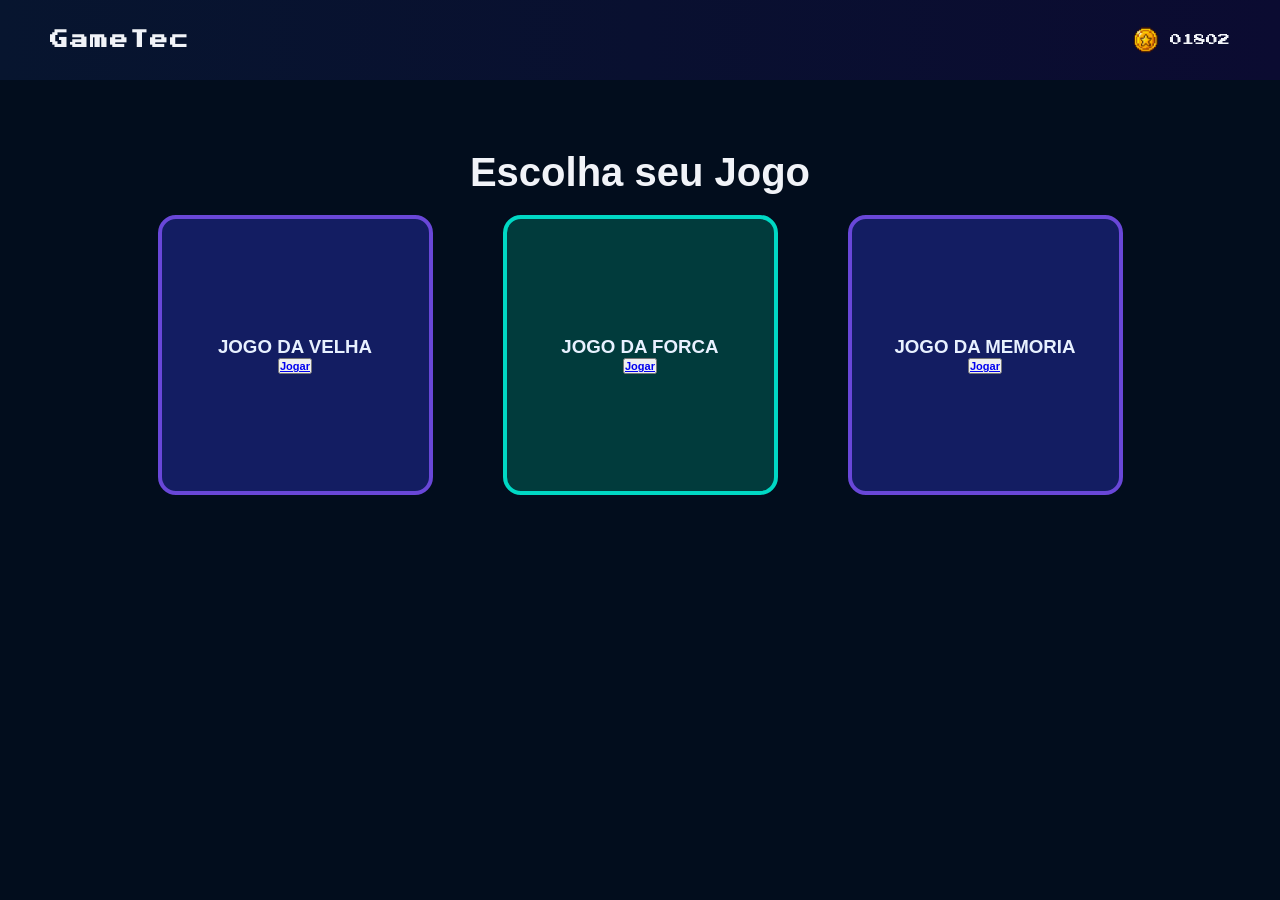
==== html/jogos/jogos.html @ a6bbe0e4 "1.1" ====
<!DOCTYPE html>
<html lang="pt-BR">

<head>
    <meta charset="UTF-8">
    <meta name="viewport" content="width=device-width, initial-scale=1.0">

    <title>Arcade</title>
    <link rel="stylesheet" href="../../css/jogos/jogos.css">
    <link rel="preconnect" href="https://fonts.googleapis.com">
    <link rel="preconnect" href="https://fonts.gstatic.com" crossorigin>
    <link href="https://fonts.googleapis.com/css2?family=Press+Start+2P&display=swap" rel="stylesheet">

</head>

<body>

    <header class="cabecalho">
        <div class="logo">
            <h1>GameTec</h1>
        </div>

        <div class="usuario">
            <img src="/assets/img/moeda.png" alt="Moedas" class="icone-moeda">
            <span>01802</span>
        </div>

    </header>

    <main class="inicio">
        <h1>Escolha seu Jogo</h1>


        <section class="opcoes">

            <div class="card-velha">
                <img src="" alt="" class="icone-velha">

                <h3>JOGO DA VELHA</h3>
                <button>
                    <a href="./velha.html">
                        <h5>Jogar</h5>
                    </a>
                </button>
            </div>



            <div class="card-forca">

                <img src="" alt="" class="icone-forca">

                <h3>JOGO DA FORCA</h3>
                <button>
                    <a href="./forca.html">
                        <h5>Jogar</h5>
                    </a>
                </button>


            </div>
            <div class="card-memoria">

                <img src="" alt="" class="icone-memoria">

                <h3>JOGO DA MEMORIA</h3>
                <button>
                    <a href="./memoria.html">
                        <h5>Jogar</h5>
                    </a>
                </button>


            </div>


        </section>
    </main>
</body>

</html>
---- css/jogos/jogos.css ----
* {
    margin: 0;
    padding: 0;
    box-sizing: border-box;
}

body {
    min-height: 100vh;
    background-color: #020d1d;
    color: #E8F1FF;
    font-family: 'Rajdhani', sans-serif;
}

.cabecalho {
    width: 100%;
    height: 80px;
   background: linear-gradient(
        90deg,
        #07152F,
        #0b0b31
    );
    display: flex;
    align-items: center;
    justify-content: space-between;
    padding: 0 50px;

}

.logo h1 {
    font-family: 'Press Start 2P', cursive;
    font-size: 18px;
    color: #F1F3F8;
    letter-spacing: 2px;
}
.usuario {
    display: flex;
    align-items: center;
    gap: 8px;
}

.icone-moeda {
    width: 32px;
    height: 32px;
    object-fit: contain;
}

.usuario span {
    font-family: 'Press Start 2P', cursive;
    font-size: 12px;
    color: #F1F3F8;
}
.inicio {
    min-height: calc(100vh - 80px);
    display: flex;
    flex-direction: column;
    align-items: center;
    padding-top: 70px;
}


.inicio h1 {
    font-family: 'Rajdhani', sans-serif;
    font-size: 40px;
    color: #F1F3F8;
    margin-bottom: 20px;
}


.opcoes {
    display: flex;
    justify-content: center;
    align-items: stretch;
    gap: 70px;
    width: 100%;
}

.card-velha{
    width: 275px;
    height: 280px;
    background-color: #131d62;
    border: 4px solid #6947D8;
    border-radius: 18px;
    display: flex;
    flex-direction: column;
    align-items: center;
    justify-content: center;
    text-decoration: none;
    transition: 0.2s ease;
}
.card-forca{
    width: 275px;
    height: 280px;
    background-color: #013b3c;
    border: 4px solid #00d8c4;
    border-radius: 18px;
    display: flex;
    flex-direction: column;
    align-items: center;
    justify-content: center;
    text-decoration: none;
    transition: 0.2s ease;
}
.card-memoria{
    width: 275px;
    height: 280px;
    background-color: #131d62;
    border: 4px solid #6947D8;
    border-radius: 18px;
    display: flex;
    flex-direction: column;
    align-items: center;
    justify-content: center;
    text-decoration: none;
    transition: 0.2s ease;
}
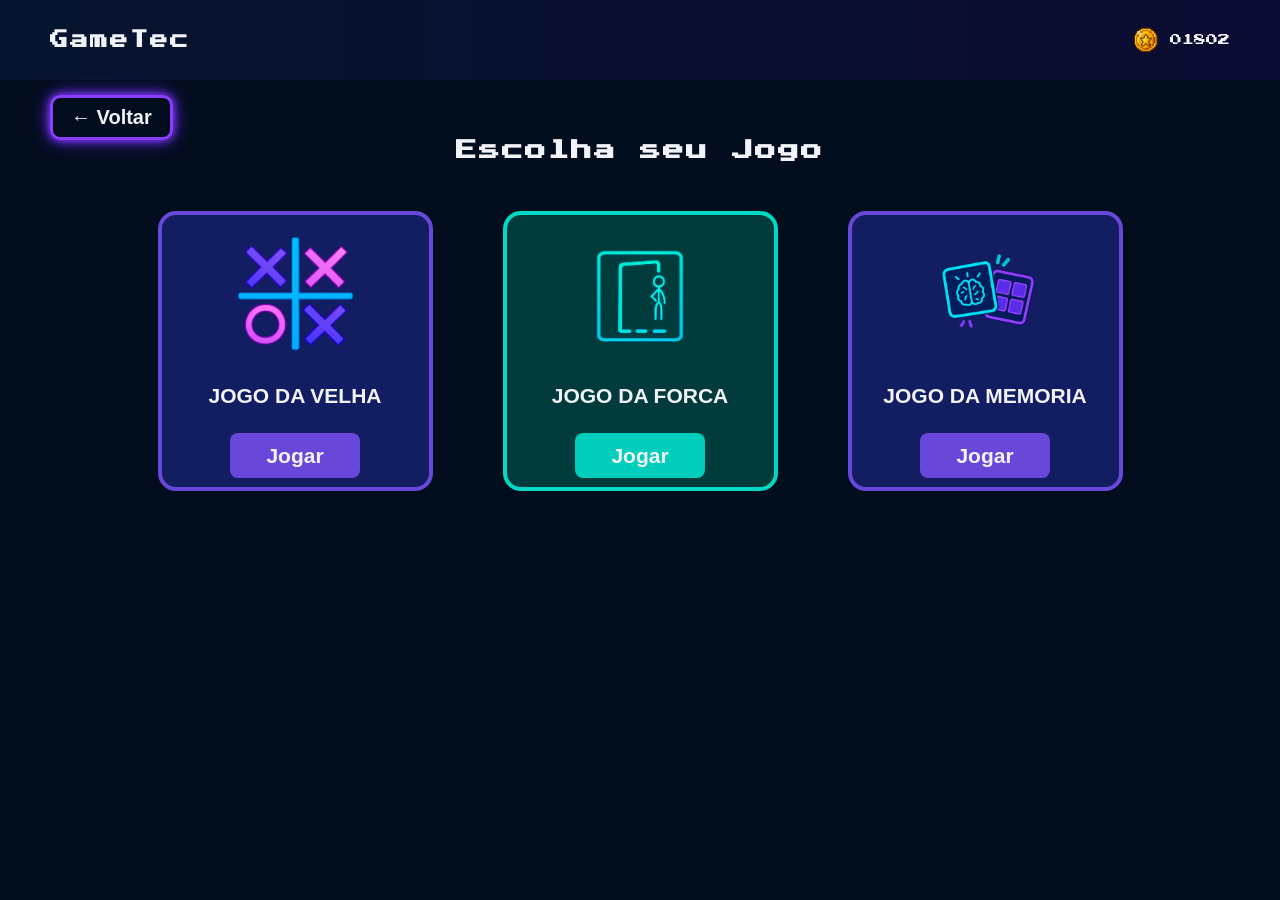
==== commit 5a0c0133: "segundo commit" ====
--- a/html/jogos/jogos.html
+++ b/html/jogos/jogos.html
@@ -28,13 +28,14 @@
     </header>
 
     <main class="inicio">
+         <a href="../../index.html" class="voltar">← Voltar</a>
         <h1>Escolha seu Jogo</h1>
 
 
         <section class="opcoes">
 
             <div class="card-velha">
-                <img src="" alt="" class="icone-velha">
+                <img src="../../assets/img/jogodavelha.png" alt="" class="icone-velha">
 
                 <h3>JOGO DA VELHA</h3>
                 <button>
@@ -48,7 +49,7 @@
 
             <div class="card-forca">
 
-                <img src="" alt="" class="icone-forca">
+                <img src="../../assets/img/forca.png" alt="" class="icone-forca">
 
                 <h3>JOGO DA FORCA</h3>
                 <button>
@@ -61,7 +62,7 @@
             </div>
             <div class="card-memoria">
 
-                <img src="" alt="" class="icone-memoria">
+                <img src="../../assets/img/memoria.png" alt="" class="icone-memoria">
 
                 <h3>JOGO DA MEMORIA</h3>
                 <button>
--- a/css/jogos/jogos.css
+++ b/css/jogos/jogos.css
@@ -1,4 +1,3 @@
-
 * {
     margin: 0;
     padding: 0;
@@ -12,14 +11,13 @@
     font-family: 'Rajdhani', sans-serif;
 }
 
+/*header*/
 .cabecalho {
     width: 100%;
     height: 80px;
-   background: linear-gradient(
-        90deg,
-        #07152F,
-        #0b0b31
-    );
+    background: linear-gradient(90deg,
+            #07152F,
+            #0b0b31);
     display: flex;
     align-items: center;
     justify-content: space-between;
@@ -33,6 +31,7 @@
     color: #F1F3F8;
     letter-spacing: 2px;
 }
+
 .usuario {
     display: flex;
     align-items: center;
@@ -50,22 +49,15 @@
     font-size: 12px;
     color: #F1F3F8;
 }
-.inicio {
-    min-height: calc(100vh - 80px);
-    display: flex;
-    flex-direction: column;
-    align-items: center;
-    padding-top: 70px;
-}
 
 
 .inicio h1 {
-    font-family: 'Rajdhani', sans-serif;
-    font-size: 40px;
-    color: #F1F3F8;
-    margin-bottom: 20px;
-}
-
+    font-family: 'Press Start 2P', cursive;
+    font-size: 21px;
+    color: #F1F3F8;
+    letter-spacing: 2px;
+    margin-bottom: 50px;
+}
 
 .opcoes {
     display: flex;
@@ -75,7 +67,7 @@
     width: 100%;
 }
 
-.card-velha{
+.card-velha {
     width: 275px;
     height: 280px;
     background-color: #131d62;
@@ -85,10 +77,51 @@
     flex-direction: column;
     align-items: center;
     justify-content: center;
-    text-decoration: none;
-    transition: 0.2s ease;
-}
-.card-forca{
+    
+}
+
+.icone-velha {
+    width: 135px;
+    height: 135px;
+    object-fit: contain;
+    margin-bottom: 25px;
+}
+
+.card-velha h3 {
+    font-family: 'Rajdhani', sans-serif;
+    font-size: 21px;
+    font-weight: 700;
+    color: #F1F3F8;
+    margin-bottom: 25px;
+}
+
+.card-velha button {
+    width: 130px;
+    height: 45px;
+    background-color: #6947D8;
+    border: none;
+    border-radius: 8px;
+    cursor: pointer;
+   
+}
+.card-velha button a {
+    width: 100%;
+    height: 100%;
+    display: flex;
+    align-items: center;
+    justify-content: center;
+    text-decoration: none;
+}
+.card-velha button h5 {
+    margin: 0;
+    font-family: 'Rajdhani', sans-serif;
+    font-size: 21px;
+    font-weight: 700;
+    color: #F1F3F8;
+}
+
+
+.card-forca {
     width: 275px;
     height: 280px;
     background-color: #013b3c;
@@ -98,10 +131,47 @@
     flex-direction: column;
     align-items: center;
     justify-content: center;
-    text-decoration: none;
-    transition: 0.2s ease;
-}
-.card-memoria{
+   
+}
+.icone-forca {
+    width: 130px;
+    height: 130px;
+    object-fit: contain;
+    margin-bottom: 30px;
+}
+
+.card-forca h3 {
+    font-family: 'Rajdhani', sans-serif;
+    font-size: 21px;
+    font-weight: 700;
+    color: #F1F3F8;
+    margin-bottom: 25px;
+}
+.card-forca button {
+    width: 130px;
+    height: 45px;
+    background-color: #00CDBB;
+    border: none;
+    border-radius: 8px;
+    cursor: pointer;
+}
+.card-forca button a {
+    width: 100%;
+    height: 100%;
+    display: flex;
+    align-items: center;
+    justify-content: center;
+    text-decoration: none;
+}
+.card-forca button h5 {
+    margin: 0;
+    font-family: 'Rajdhani', sans-serif;
+    font-size: 21px;
+    font-weight: 700;
+    color: #F1F3F8;
+}
+
+.card-memoria {
     width: 275px;
     height: 280px;
     background-color: #131d62;
@@ -111,6 +181,75 @@
     flex-direction: column;
     align-items: center;
     justify-content: center;
-    text-decoration: none;
-    transition: 0.2s ease;
-}+}
+.icone-memoria {
+    width: 135px;
+    height: 135px;
+    object-fit: contain;
+    margin-bottom: 25px;
+}
+.card-memoria h3 {
+    font-family: 'Rajdhani', sans-serif;
+    font-size: 21px;
+    font-weight: 700;
+    color: #F1F3F8;
+    margin-bottom: 25px;
+}
+
+.card-memoria button {
+    width: 130px;
+    height: 45px;
+    background-color: #6947D8;
+    border: none;
+    border-radius: 8px;
+    cursor: pointer;
+}
+
+.card-memoria button a {
+    width: 100%;
+    height: 100%;
+    display: flex;
+    align-items: center;
+    justify-content: center;
+    text-decoration: none;
+}
+
+.card-memoria button h5 {
+    margin: 0;
+    font-family: 'Rajdhani', sans-serif;
+    font-size: 21px;
+    font-weight: 700;
+    color: #F1F3F8;
+}
+.inicio {
+    min-height: calc(100vh - 80px);
+    display: flex;
+    flex-direction: column;
+    align-items: center;
+
+    padding-top: 15px;
+}
+
+.voltar {
+    align-self: flex-start;
+    margin-left: 50px;
+
+    padding: 8px 18px;
+
+    color: #F1F3F8;
+    text-decoration: none;
+
+    font-family: 'Rajdhani', sans-serif;
+    font-size: 20px;
+    font-weight: 700;
+
+    border: 3px solid #8A3FFF;
+    border-radius: 10px;
+
+    box-shadow: 0 0 8px #8A3FFF,
+                0 0 18px #6A25FF;
+
+    transition: 0.2s;
+}
+
+
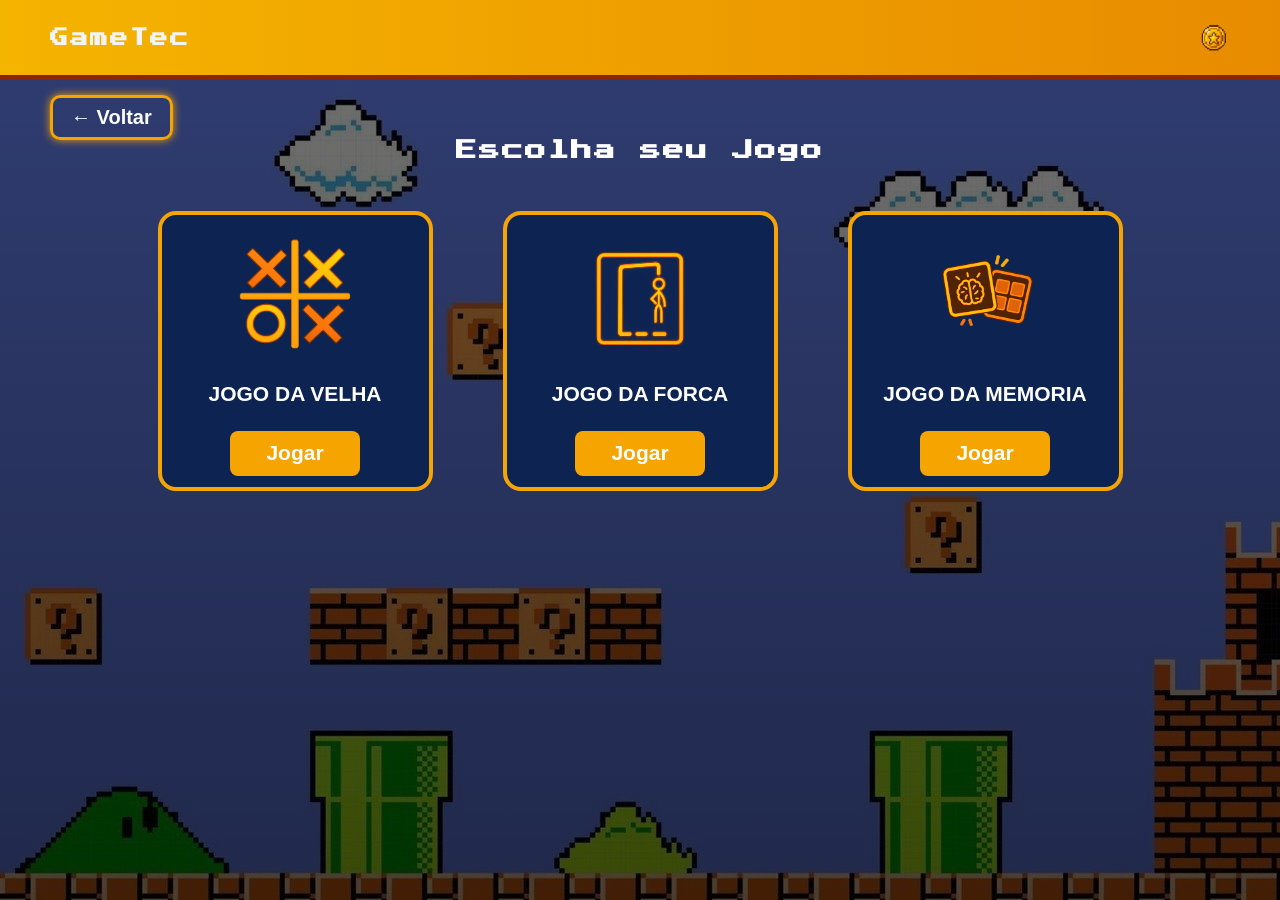
==== commit c0d0ff13: "06/10" ====
--- a/html/jogos/jogos.html
+++ b/html/jogos/jogos.html
@@ -22,7 +22,7 @@
 
         <div class="usuario">
             <img src="/assets/img/moeda.png" alt="Moedas" class="icone-moeda">
-            <span>01802</span>
+          
         </div>
 
     </header>
--- a/css/jogos/jogos.css
+++ b/css/jogos/jogos.css
@@ -3,62 +3,76 @@
     padding: 0;
     box-sizing: border-box;
 }
-
 body {
     min-height: 100vh;
-    background-color: #020d1d;
-    color: #E8F1FF;
+     background: linear-gradient(rgba(0, 0, 0, .55), rgba(0, 0, 0, .7)), url("../../assets/img/mario/fundo\ mari\ 1.jpg");
+    color: #fff;
     font-family: 'Rajdhani', sans-serif;
 }
-
-/*header*/
 .cabecalho {
     width: 100%;
     height: 80px;
-    background: linear-gradient(90deg,
-            #07152F,
-            #0b0b31);
+    background: linear-gradient(90deg, #f5b400, #e88b00);
+    border-bottom: 5px solid #8b2600;
     display: flex;
     align-items: center;
     justify-content: space-between;
     padding: 0 50px;
-
 }
-
 .logo h1 {
     font-family: 'Press Start 2P', cursive;
     font-size: 18px;
     color: #F1F3F8;
     letter-spacing: 2px;
 }
-
 .usuario {
     display: flex;
     align-items: center;
     gap: 8px;
 }
-
 .icone-moeda {
     width: 32px;
     height: 32px;
     object-fit: contain;
 }
-
 .usuario span {
     font-family: 'Press Start 2P', cursive;
     font-size: 12px;
     color: #F1F3F8;
 }
-
-
+.inicio {
+    min-height: calc(100vh - 80px);
+    display: flex;
+    flex-direction: column;
+    align-items: center;
+    padding-top: 15px;
+}
+.voltar {
+    align-self: flex-start;
+    margin-left: 50px;
+    padding: 8px 18px;
+    color: #fff;
+    text-decoration: none;
+    font-family: 'Rajdhani', sans-serif;
+    font-size: 20px;
+    font-weight: 700;
+    border: 3px solid #f5a400;
+    border-radius: 10px;
+    box-shadow: 0 0 8px #f5a400;
+    transition: 0.2s ease;
+}
+.voltar:hover {
+    background: #f5a400;
+    color: #fff;
+    transform: translateY(-2px);
+}
 .inicio h1 {
     font-family: 'Press Start 2P', cursive;
     font-size: 21px;
-    color: #F1F3F8;
+    color: #fff;
     letter-spacing: 2px;
     margin-bottom: 50px;
 }
-
 .opcoes {
     display: flex;
     justify-content: center;
@@ -66,145 +80,62 @@
     gap: 70px;
     width: 100%;
 }
-
-.card-velha {
+.card-velha,
+.card-forca,
+.card-memoria {
     width: 275px;
     height: 280px;
-    background-color: #131d62;
-    border: 4px solid #6947D8;
+    background-color: #0d2352;
+    border: 4px solid #f5a400;
     border-radius: 18px;
     display: flex;
     flex-direction: column;
     align-items: center;
     justify-content: center;
-    
+    transition: 0.2s ease;
 }
-
-.icone-velha {
-    width: 135px;
-    height: 135px;
-    object-fit: contain;
-    margin-bottom: 25px;
+.card-velha:hover,
+.card-forca:hover,
+.card-memoria:hover {
+    transform: translateY(-5px);
 }
-
-.card-velha h3 {
-    font-family: 'Rajdhani', sans-serif;
-    font-size: 21px;
-    font-weight: 700;
-    color: #F1F3F8;
-    margin-bottom: 25px;
-}
-
-.card-velha button {
-    width: 130px;
-    height: 45px;
-    background-color: #6947D8;
-    border: none;
-    border-radius: 8px;
-    cursor: pointer;
-   
-}
-.card-velha button a {
-    width: 100%;
-    height: 100%;
-    display: flex;
-    align-items: center;
-    justify-content: center;
-    text-decoration: none;
-}
-.card-velha button h5 {
-    margin: 0;
-    font-family: 'Rajdhani', sans-serif;
-    font-size: 21px;
-    font-weight: 700;
-    color: #F1F3F8;
-}
-
-
-.card-forca {
-    width: 275px;
-    height: 280px;
-    background-color: #013b3c;
-    border: 4px solid #00d8c4;
-    border-radius: 18px;
-    display: flex;
-    flex-direction: column;
-    align-items: center;
-    justify-content: center;
-   
-}
-.icone-forca {
+.icone-velha,
+.icone-forca,
+.icone-memoria {
     width: 130px;
     height: 130px;
     object-fit: contain;
-    margin-bottom: 30px;
+    margin-bottom: 25px;
+    filter: sepia(1) saturate(8) hue-rotate(355deg) brightness(1.1);
 }
-
-.card-forca h3 {
-    font-family: 'Rajdhani', sans-serif;
-    font-size: 21px;
-    font-weight: 700;
-    color: #F1F3F8;
-    margin-bottom: 25px;
-}
-.card-forca button {
-    width: 130px;
-    height: 45px;
-    background-color: #00CDBB;
-    border: none;
-    border-radius: 8px;
-    cursor: pointer;
-}
-.card-forca button a {
-    width: 100%;
-    height: 100%;
-    display: flex;
-    align-items: center;
-    justify-content: center;
-    text-decoration: none;
-}
-.card-forca button h5 {
-    margin: 0;
-    font-family: 'Rajdhani', sans-serif;
-    font-size: 21px;
-    font-weight: 700;
-    color: #F1F3F8;
-}
-
-.card-memoria {
-    width: 275px;
-    height: 280px;
-    background-color: #131d62;
-    border: 4px solid #6947D8;
-    border-radius: 18px;
-    display: flex;
-    flex-direction: column;
-    align-items: center;
-    justify-content: center;
-}
-.icone-memoria {
-    width: 135px;
-    height: 135px;
-    object-fit: contain;
-    margin-bottom: 25px;
-}
+.card-velha h3,
+.card-forca h3,
 .card-memoria h3 {
     font-family: 'Rajdhani', sans-serif;
     font-size: 21px;
     font-weight: 700;
-    color: #F1F3F8;
+    color: #fff;
     margin-bottom: 25px;
 }
-
+.card-velha button,
+.card-forca button,
 .card-memoria button {
     width: 130px;
     height: 45px;
-    background-color: #6947D8;
+    background-color: #f5a400;
     border: none;
     border-radius: 8px;
     cursor: pointer;
+    transition: 0.2s ease;
 }
-
+.card-velha button:hover,
+.card-forca button:hover,
+.card-memoria button:hover {
+    background-color: #e88b00;
+    transform: translateY(-2px);
+}
+.card-velha button a,
+.card-forca button a,
 .card-memoria button a {
     width: 100%;
     height: 100%;
@@ -213,43 +144,12 @@
     justify-content: center;
     text-decoration: none;
 }
-
+.card-velha button h5,
+.card-forca button h5,
 .card-memoria button h5 {
     margin: 0;
     font-family: 'Rajdhani', sans-serif;
     font-size: 21px;
     font-weight: 700;
-    color: #F1F3F8;
-}
-.inicio {
-    min-height: calc(100vh - 80px);
-    display: flex;
-    flex-direction: column;
-    align-items: center;
-
-    padding-top: 15px;
-}
-
-.voltar {
-    align-self: flex-start;
-    margin-left: 50px;
-
-    padding: 8px 18px;
-
-    color: #F1F3F8;
-    text-decoration: none;
-
-    font-family: 'Rajdhani', sans-serif;
-    font-size: 20px;
-    font-weight: 700;
-
-    border: 3px solid #8A3FFF;
-    border-radius: 10px;
-
-    box-shadow: 0 0 8px #8A3FFF,
-                0 0 18px #6A25FF;
-
-    transition: 0.2s;
-}
-
-
+    color: #fff;
+}
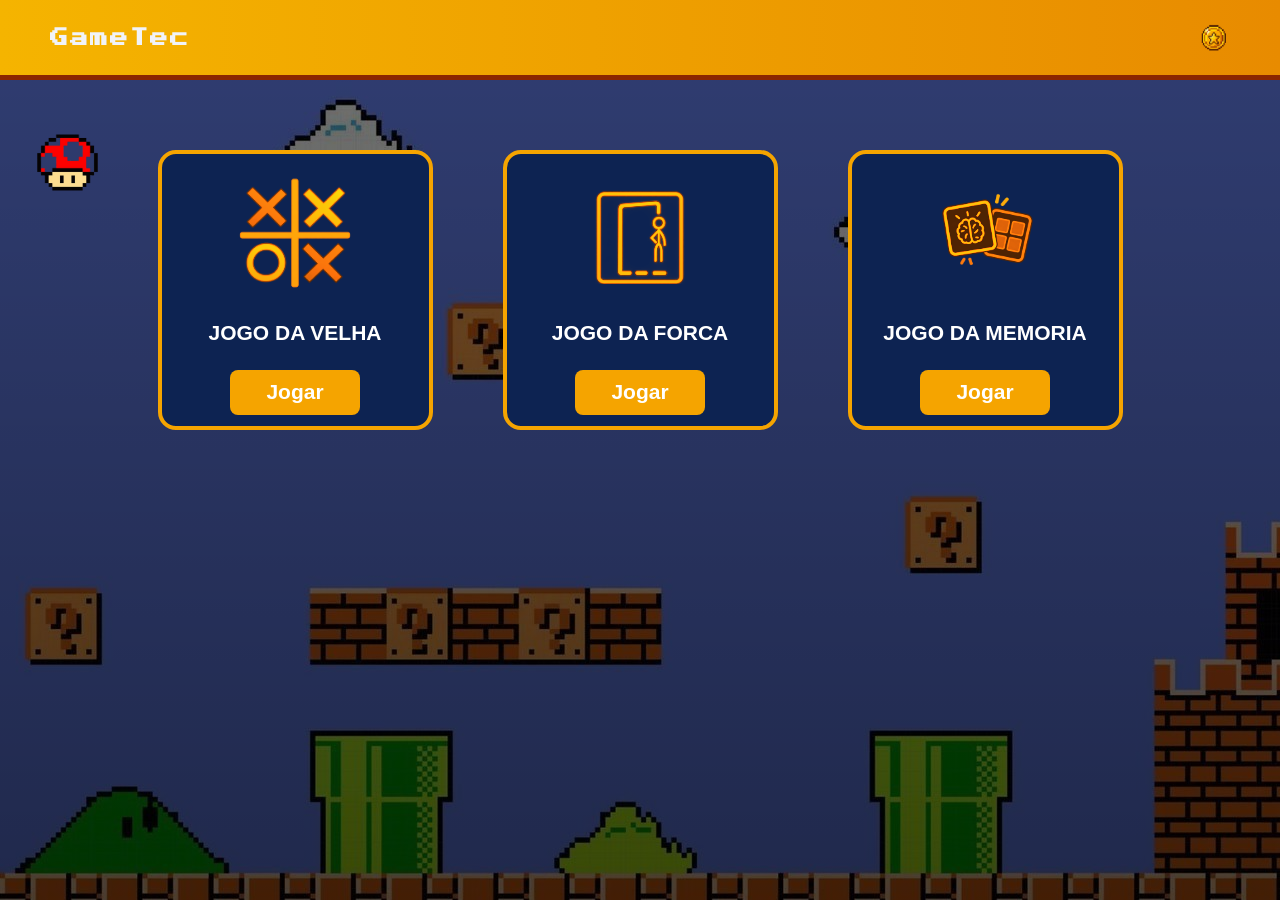
==== commit 489efed6: "08/10" ====
--- a/html/jogos/jogos.html
+++ b/html/jogos/jogos.html
@@ -28,8 +28,9 @@
     </header>
 
     <main class="inicio">
-         <a href="../../index.html" class="voltar">← Voltar</a>
-        <h1>Escolha seu Jogo</h1>
+         <a href="../../index.html" class="voltar">
+            <img src="../../assets/img/mario/voltar.png" alt="Voltar">
+        </a>
 
 
         <section class="opcoes">
--- a/css/jogos/jogos.css
+++ b/css/jogos/jogos.css
@@ -3,12 +3,14 @@
     padding: 0;
     box-sizing: border-box;
 }
+
 body {
     min-height: 100vh;
-     background: linear-gradient(rgba(0, 0, 0, .55), rgba(0, 0, 0, .7)), url("../../assets/img/mario/fundo\ mari\ 1.jpg");
+    background: linear-gradient(rgba(0, 0, 0, .55), rgba(0, 0, 0, .7)), url("../../assets/img/mario/fundo\ mari\ 1.jpg");
     color: #fff;
     font-family: 'Rajdhani', sans-serif;
 }
+
 .cabecalho {
     width: 100%;
     height: 80px;
@@ -19,53 +21,56 @@
     justify-content: space-between;
     padding: 0 50px;
 }
+
 .logo h1 {
     font-family: 'Press Start 2P', cursive;
     font-size: 18px;
     color: #F1F3F8;
     letter-spacing: 2px;
 }
+
 .usuario {
     display: flex;
     align-items: center;
     gap: 8px;
 }
+
 .icone-moeda {
     width: 32px;
     height: 32px;
     object-fit: contain;
 }
+
 .usuario span {
     font-family: 'Press Start 2P', cursive;
     font-size: 12px;
     color: #F1F3F8;
 }
+
 .inicio {
+    position: relative;
     min-height: calc(100vh - 80px);
     display: flex;
     flex-direction: column;
     align-items: center;
-    padding-top: 15px;
-}
+    padding-top: 70px;
+}
+
 .voltar {
-    align-self: flex-start;
-    margin-left: 50px;
-    padding: 8px 18px;
-    color: #fff;
-    text-decoration: none;
-    font-family: 'Rajdhani', sans-serif;
-    font-size: 20px;
-    font-weight: 700;
-    border: 3px solid #f5a400;
-    border-radius: 10px;
-    box-shadow: 0 0 8px #f5a400;
-    transition: 0.2s ease;
-}
-.voltar:hover {
-    background: #f5a400;
-    color: #fff;
-    transform: translateY(-2px);
-}
+    position: absolute;
+    top: 25px;
+    left: 35px;
+    z-index: 10;
+}
+
+.voltar img {
+    width: 65px;
+}
+
+.voltar:hover img {
+    transform: scale(1.1);
+}
+
 .inicio h1 {
     font-family: 'Press Start 2P', cursive;
     font-size: 21px;
@@ -73,6 +78,7 @@
     letter-spacing: 2px;
     margin-bottom: 50px;
 }
+
 .opcoes {
     display: flex;
     justify-content: center;
@@ -80,6 +86,7 @@
     gap: 70px;
     width: 100%;
 }
+
 .card-velha,
 .card-forca,
 .card-memoria {
@@ -94,11 +101,13 @@
     justify-content: center;
     transition: 0.2s ease;
 }
+
 .card-velha:hover,
 .card-forca:hover,
 .card-memoria:hover {
     transform: translateY(-5px);
 }
+
 .icone-velha,
 .icone-forca,
 .icone-memoria {
@@ -108,6 +117,7 @@
     margin-bottom: 25px;
     filter: sepia(1) saturate(8) hue-rotate(355deg) brightness(1.1);
 }
+
 .card-velha h3,
 .card-forca h3,
 .card-memoria h3 {
@@ -117,6 +127,7 @@
     color: #fff;
     margin-bottom: 25px;
 }
+
 .card-velha button,
 .card-forca button,
 .card-memoria button {
@@ -128,12 +139,14 @@
     cursor: pointer;
     transition: 0.2s ease;
 }
+
 .card-velha button:hover,
 .card-forca button:hover,
 .card-memoria button:hover {
     background-color: #e88b00;
     transform: translateY(-2px);
 }
+
 .card-velha button a,
 .card-forca button a,
 .card-memoria button a {
@@ -144,6 +157,7 @@
     justify-content: center;
     text-decoration: none;
 }
+
 .card-velha button h5,
 .card-forca button h5,
 .card-memoria button h5 {
@@ -152,4 +166,197 @@
     font-size: 21px;
     font-weight: 700;
     color: #fff;
+}
+
+@media screen and (max-width: 1024px) {
+    .cabecalho {
+        padding: 0 30px;
+    }
+
+    .inicio {
+        padding: 80px 25px 40px;
+    }
+
+    .inicio h1 {
+        font-size: 19px;
+        text-align: center;
+        line-height: 1.8;
+        margin-bottom: 35px;
+    }
+
+    .voltar {
+        left: 20px;
+        top: 20px;
+    }
+
+    .voltar img {
+        width: 55px;
+    }
+
+    .opcoes {
+        gap: 25px;
+        flex-wrap: wrap;
+        padding: 0 20px;
+    }
+
+    .card-velha,
+    .card-forca,
+    .card-memoria {
+        width: 250px;
+        height: 260px;
+    }
+
+    .icone-velha,
+    .icone-forca,
+    .icone-memoria {
+        width: 110px;
+        height: 110px;
+    }
+}
+
+/* CELULARES */
+@media screen and (max-width: 600px) {
+    .cabecalho {
+        height: 70px;
+        padding: 0 15px;
+        border-bottom-width: 4px;
+    }
+
+    .logo h1 {
+        font-size: 12px;
+        letter-spacing: 1px;
+    }
+
+    .usuario {
+        gap: 5px;
+    }
+
+    .icone-moeda {
+        width: 24px;
+        height: 24px;
+    }
+
+    .usuario span {
+        font-size: 9px;
+    }
+
+    .inicio {
+        min-height: calc(100vh - 70px);
+        padding: 100px 15px 35px;
+    }
+
+    .voltar {
+        top: 20px;
+        left: 15px;
+    }
+
+    .voltar img {
+        width: 45px;
+    }
+
+    .inicio h1 {
+        font-size: 15px;
+        line-height: 1.8;
+        letter-spacing: 1px;
+        text-align: center;
+        margin-bottom: 30px;
+    }
+
+    .opcoes {
+        flex-direction: column;
+        align-items: center;
+        gap: 22px;
+        padding: 0;
+    }
+
+    .card-velha,
+    .card-forca,
+    .card-memoria {
+        width: 100%;
+        max-width: 300px;
+        height: 240px;
+        border-width: 3px;
+        border-radius: 15px;
+    }
+
+    .icone-velha,
+    .icone-forca,
+    .icone-memoria {
+        width: 105px;
+        height: 105px;
+        margin-bottom: 15px;
+    }
+
+    .card-velha h3,
+    .card-forca h3,
+    .card-memoria h3 {
+        font-size: 19px;
+        margin-bottom: 18px;
+    }
+
+    .card-velha button,
+    .card-forca button,
+    .card-memoria button {
+        width: 120px;
+        height: 42px;
+    }
+
+    .card-velha button h5,
+    .card-forca button h5,
+    .card-memoria button h5 {
+        font-size: 19px;
+    }
+}
+
+/* CELULARES PEQUENOS */
+@media screen and (max-width: 360px) {
+    .cabecalho {
+        padding: 0 10px;
+    }
+
+    .logo h1 {
+        font-size: 10px;
+    }
+
+    .usuario span {
+        font-size: 8px;
+    }
+
+    .icone-moeda {
+        width: 20px;
+        height: 20px;
+    }
+
+    .inicio {
+        padding-left: 12px;
+        padding-right: 12px;
+    }
+
+    .inicio h1 {
+        font-size: 12px;
+    }
+
+    .voltar img {
+        width: 40px;
+    }
+
+    .card-velha,
+    .card-forca,
+    .card-memoria {
+        max-width: 270px;
+        height: 220px;
+    }
+
+    .icone-velha,
+    .icone-forca,
+    .icone-memoria {
+        width: 90px;
+        height: 90px;
+    }
+
+    .card-velha h3,
+    .card-forca h3,
+    .card-memoria h3 {
+        font-size: 17px;
+    }
 }
